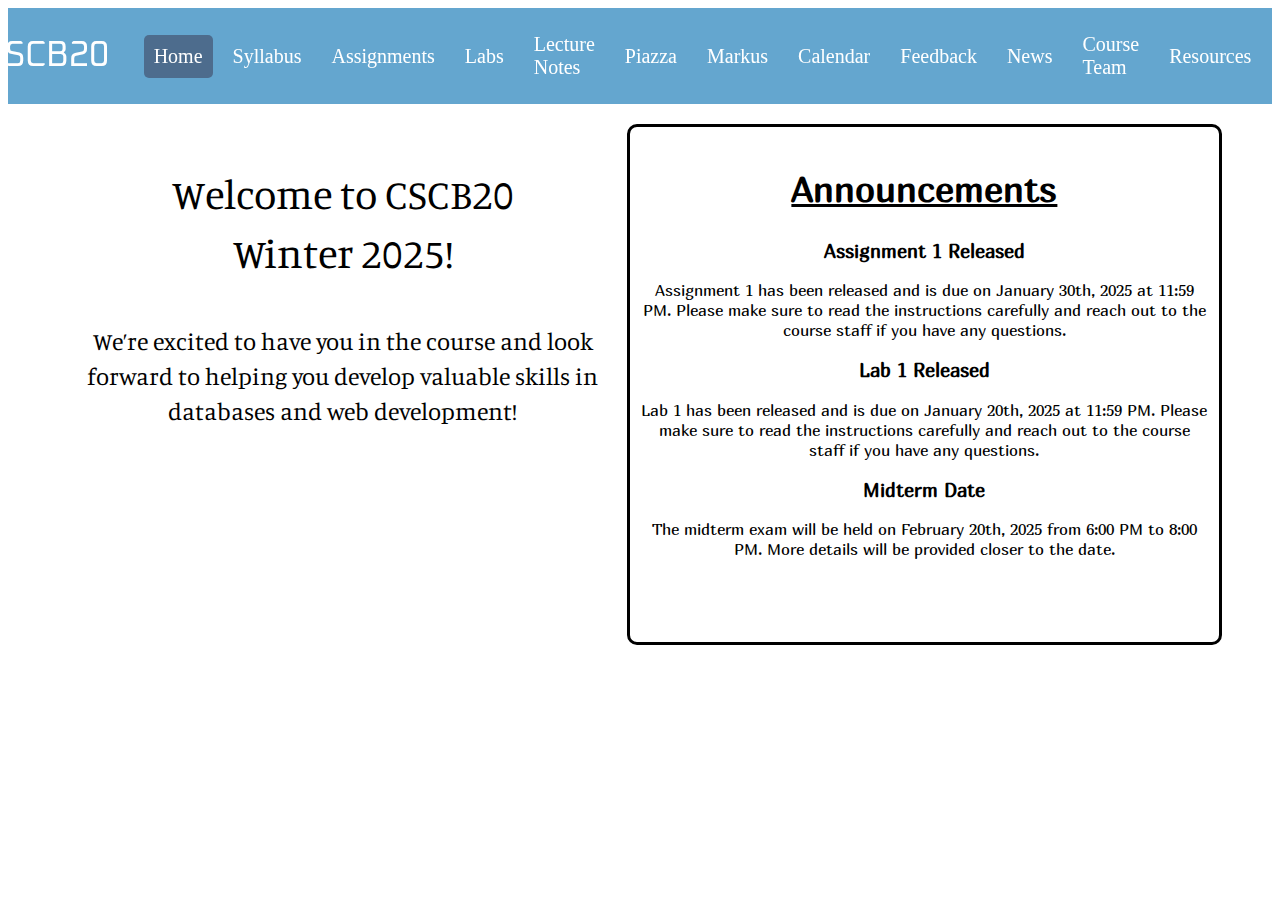
==== src/index.html @ adb6bea2 "Merge branch 'main' of https://github.com/asadbmirza/A2 into feature/no-ref/home-page" ====
<!DOCTYPE html>
<html lang="en">
<head>
    <meta charset="UTF-8">
    <meta name="viewport" content="width=device-width, initial-scale=1.0">
    <title>CSCB20 Page</title>
    <link rel="stylesheet" href="index.css">
    <link rel="stylesheet" href="navbar.css">
</head>
<body>
    <nav class="topnav">
        <h2>CSCB20</h2>
        
        <label for="nav-toggle" class="hamburger">☰</label>
        <input type="checkbox" id="nav-toggle" class="nav-toggle">
        
        <div class="nav-links">
          <a href="index.html" class="active">Home</a>
          <a href="syllabus.html">Syllabus</a>
          <a href="assignments.html">Assignments</a>
          <a href="labs.html">Labs</a>
          <a href="notes.html">Lecture Notes</a>
          <a href="https://piazza.com/class/m5fmz9kzjo83yk">Piazza</a>
          <a href="https://markus2.utsc.utoronto.ca/">Markus</a>
          <a href="calendar.html">Calendar</a>
          <a href="feedback.html">Feedback</a>
          <a href="news.html">News</a>
          <a href="team.html">Course Team</a>
          <a href="resources.html">Resources</a>
        </div>
        
        
        <input type="checkbox" id="darkmode-toggle">
        <label for="darkmode-toggle" class="darkmode-toggle">
            <img src="public/sun.png" alt="sun" class="sun">
            <img src="public/moon.png" alt="moon" class="moon">
        </label>
      </nav>

      <div class="container">
          <div class="header">
            <p>Welcome to CSCB20<br/>Winter 2025!</p>
            <p>We’re excited to have you in the course and look forward to helping you develop valuable skills in databases and web development!</p>
          </div>
    
          <div class="announcements">
            <h2>Announcements</h2>
            <div class="announcement">
              <h3>Assignment 1 Released</h3>
              <p>Assignment 1 has been released and is due on January 30th, 2025 at 11:59 PM. Please make sure to read the instructions carefully and reach out to the course staff if you have any questions.</p>
            </div>
            <div class="announcement">
              <h3>Lab 1 Released</h3>
              <p>Lab 1 has been released and is due on January 20th, 2025 at 11:59 PM. Please make sure to read the instructions carefully and reach out to the course staff if you have any questions.</p>
            </div>
            <div class="announcement">
              <h3>Midterm Date</h3>
              <p>The midterm exam will be held on February 20th, 2025 from 6:00 PM to 8:00 PM. More details will be provided closer to the date.</p>
            </div>
          </div>
      </div>
</html>
---- src/index.css ----
@import url('https://fonts.googleapis.com/css2?family=Manuale:ital,wght@0,300..800;1,300..800&display=swap');
@import url('https://fonts.googleapis.com/css2?family=Marmelad&display=swap');
.container{
    display: flex;
    justify-content: center;
}

.announcements{
    float: right;
    margin-right: 30px;
    margin-top: 20px;
    min-width: 300px;
    max-width: 45%;
    height: 55vh;
    border: solid 3px black;
    border-radius: 10px;
    padding: 10px;
    overflow: auto;
    text-align: center;
    font-family: Marmelad;
    font-style: normal;
    font-weight: 400;
}

.announcements h2{
    font-size: 36px;
    text-decoration: underline;
}

.header{
    float: left;
    margin-left: 30px;
    margin-top: 20px;
    min-width: 300px;
    max-width: 45%;
    overflow: auto;
    text-align: center;
    font-family: Manuale;
    font-weight: 400;
}

.header p:first-child{
    font-size: 41px;
}

.header p:nth-child(2){
    font-size: 24px;
}

.topnav:has(> #darkmode-toggle:checked) + .container{
    color: white;
}

.topnav:has(> #darkmode-toggle:checked) + .container .announcements{
    border-color: white;
}

@media (max-width: 768px){

    .container{
        flex-direction: column;
        align-items: center;
    }
    .announcements{
        float: none;
        margin-right: 0px;
        margin-left: 0px;
        width: 100%;
        font-size: 20px;
    }
    .header{
        float: none;
        margin-left: 0px;
        margin-right: 0px;
        width: 100%;
        font-size: 20px;
    }
}
---- src/navbar.css ----
@import url('https://fonts.googleapis.com/css2?family=Oxanium:wght@200..800&display=swap');

.topnav{
    display: flex;
    justify-content: center;
    align-items: center;
    background-color: #64A6CF;
    padding: 10px;
    position: sticky;
    gap: 30px;
    max-width: 100%;
    top: 0;
    z-index: 1000;
}
  
.topnav h2{
margin: 0;
color: white;
font-family: Oxanium;
font-size: 35px;
font-style: normal;
font-weight: 400;
}

.nav-links{
display: flex;
align-items: center;
}

.nav-links a{
color: white;
text-decoration: none;
padding: 10px;
margin: 5px;
font-size: 20px;
}

.nav-links a:hover{
background-color: #4690b3;
border-radius: 5px;
}

.nav-links a.active{
background-color: #4d6c8d;
border-radius: 5px;
}

.darkmode-toggle{
    width: 85px;
    height: 45px;
    position: relative;
    display: block;
    background-color: #3F3F3F;
    border-radius: 25px;
    cursor: pointer;
    transition: 0.3s;
}

.darkmode-toggle::after{
    content: "";
    position: absolute;
    width: 35px;
    height: 35px;
    background-color: #C3D5DB;
    border-radius: 20px;
    top: 5px;
    left: 5px;
}

#darkmode-toggle{
    display: none;
    width: 0;
    height: 0;
}

#darkmode-toggle:checked +.darkmode-toggle{
    background-color: #EDEDED;
}

#darkmode-toggle:checked + label.darkmode-toggle::after{
    left: 80px;
    transform: translateX(-100%);
    background-color: #4B565A;
}

.darkmode-toggle img{
    position: absolute;
    width: 25px;
    top: 10px;
    z-index: 100;
}

.darkmode-toggle img.sun{
    left: 10px;
    transition: 0.3s;
}

.darkmode-toggle img.moon{
    left: 48px;
    transition: 0.3s;
}

.topnav:has(> #darkmode-toggle:checked) {
    background-color: #04446B;
}

body:has(.topnav > #darkmode-toggle:checked) {
    background-color: #2C2C2C;
}

.hamburger{
display: none;
font-size: 24px;
color: white;
margin-right: 0;
cursor: pointer;
}

.nav-toggle{
display: none;
}

@media (max-width: 768px){
    .topnav h2{
        font-size: 25px;
    }

    .hamburger{
        display: block;
    }

    .nav-links{
        display: none;
        flex-direction: column;
        position: absolute;
        top: 50px;
        width: 100%;
        background-color: #64A6CF;
        padding-bottom: 10px;
    }

    .nav-links a{
        margin: 5px 0;
    }

    .nav-toggle:checked ~ .nav-links{
        display: flex;
    }
}
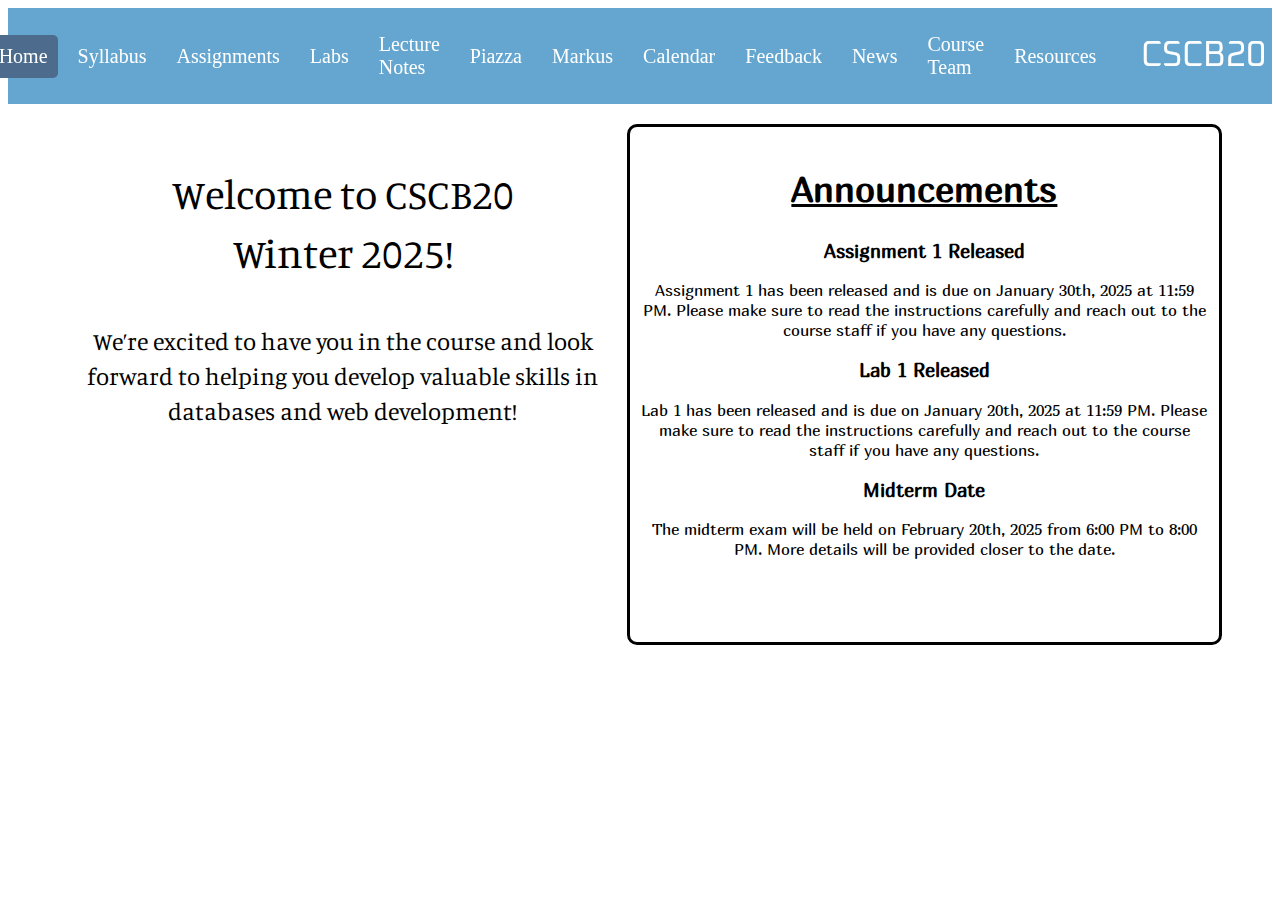
==== commit 5d09948a: "feat: Added dropdown container" ====
--- a/src/index.html
+++ b/src/index.html
@@ -9,25 +9,28 @@
 </head>
 <body>
     <nav class="topnav">
-        <h2>CSCB20</h2>
-        
         <label for="nav-toggle" class="hamburger">☰</label>
         <input type="checkbox" id="nav-toggle" class="nav-toggle">
         
-        <div class="nav-links">
-          <a href="index.html" class="active">Home</a>
-          <a href="syllabus.html">Syllabus</a>
-          <a href="assignments.html">Assignments</a>
-          <a href="labs.html">Labs</a>
-          <a href="notes.html">Lecture Notes</a>
-          <a href="https://piazza.com/class/m5fmz9kzjo83yk">Piazza</a>
-          <a href="https://markus2.utsc.utoronto.ca/">Markus</a>
-          <a href="calendar.html">Calendar</a>
-          <a href="feedback.html">Feedback</a>
-          <a href="news.html">News</a>
-          <a href="team.html">Course Team</a>
-          <a href="resources.html">Resources</a>
+        <div class="dropdown">
+            <div class="nav-links">
+              <a href="./index.html" class="active">Home</a>
+              <a href="./syllabus.html">Syllabus</a>
+              <a href="./assignments.html">Assignments</a>
+              <a href="./labs.html">Labs</a>
+              <a href="./notes.html">Lecture Notes</a>
+              <a href="https://piazza.com/class/m5fmz9kzjo83yk">Piazza</a>
+              <a href="https://markus2.utsc.utoronto.ca/">Markus</a>
+              <a href="./calendar.html">Calendar</a>
+              <a href="./feedback.html">Feedback</a>
+              <a href="./news.html">News</a>
+              <a href="./team.html">Course Team</a>
+              <a href="./resources.html">Resources</a>
+            </div>
         </div>
+        
+        <h2>CSCB20</h2>
+        
         
         
         <input type="checkbox" id="darkmode-toggle">
@@ -35,6 +38,7 @@
             <img src="public/sun.png" alt="sun" class="sun">
             <img src="public/moon.png" alt="moon" class="moon">
         </label>
+        
       </nav>
 
       <div class="container">
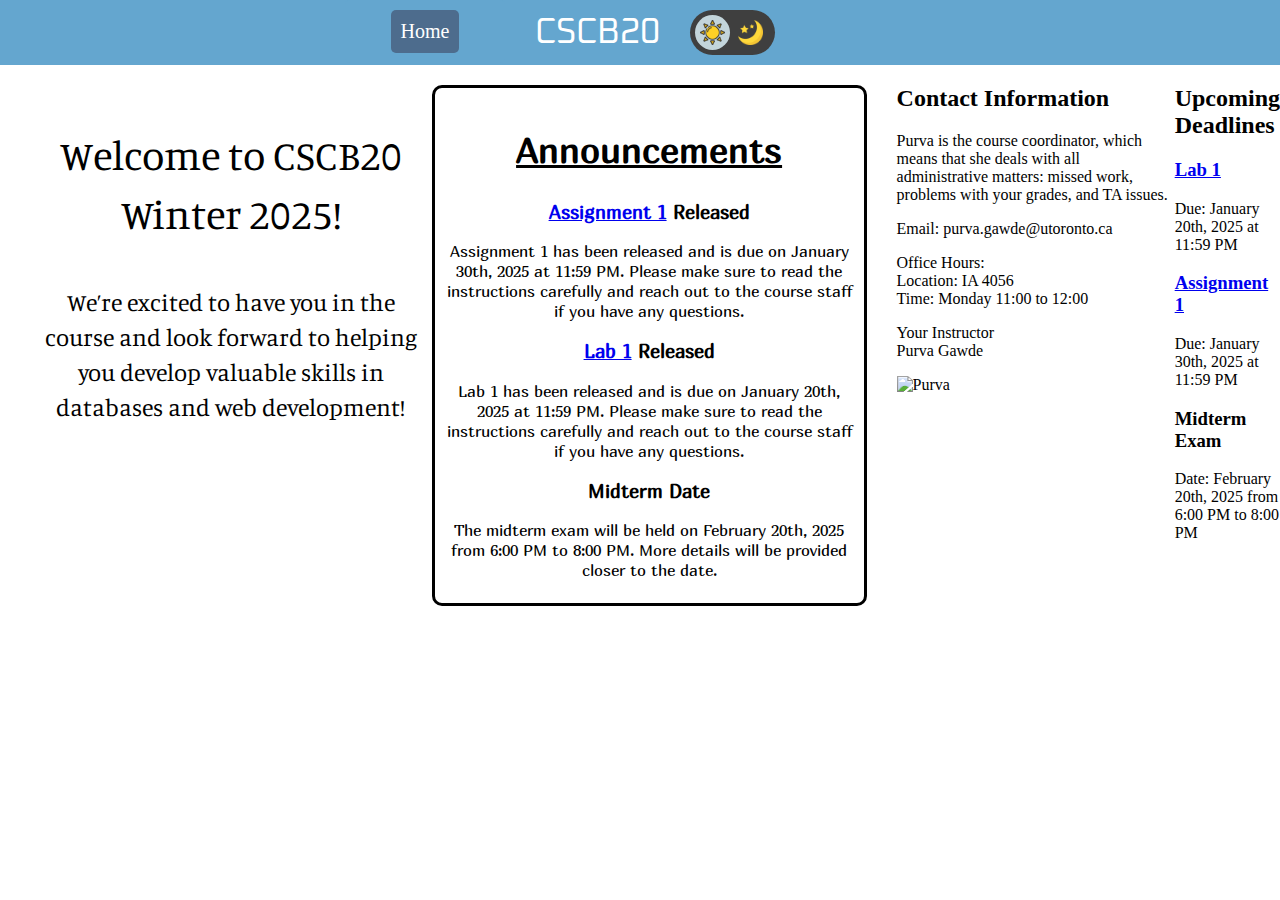
==== commit 79a8b67f: "feat: Completed the design for the home page and added css styling" ====
--- a/src/index.html
+++ b/src/index.html
@@ -50,11 +50,11 @@
           <div class="announcements">
             <h2>Announcements</h2>
             <div class="announcement">
-              <h3>Assignment 1 Released</h3>
+              <h3><a href="./assignments.html">Assignment 1</a> Released</h3>
               <p>Assignment 1 has been released and is due on January 30th, 2025 at 11:59 PM. Please make sure to read the instructions carefully and reach out to the course staff if you have any questions.</p>
             </div>
             <div class="announcement">
-              <h3>Lab 1 Released</h3>
+              <h3><a href="./labs.html">Lab 1</a> Released</h3>
               <p>Lab 1 has been released and is due on January 20th, 2025 at 11:59 PM. Please make sure to read the instructions carefully and reach out to the course staff if you have any questions.</p>
             </div>
             <div class="announcement">
@@ -62,5 +62,36 @@
               <p>The midterm exam will be held on February 20th, 2025 from 6:00 PM to 8:00 PM. More details will be provided closer to the date.</p>
             </div>
           </div>
+          
+          <div class="contact">
+            <h2>Contact Information</h2>
+            <p>Purva is the course coordinator, which means that she deals with all administrative matters: missed work, problems with your grades, and TA issues.</p>
+            <div class="contact-container">
+              <div class="contact-info">
+                <p class="email">Email: purva.gawde@utoronto.ca</p>
+                <p>Office Hours:<br/>Location: IA 4056<br/>Time: Monday 11:00 to 12:00</p>
+              </div>
+              <div class="purva">
+                <p>Your Instructor<br/><span>Purva Gawde</span></p>
+                <img src="./public/purva.png" alt="Purva" class="purva"/>
+              </div>
+            </div>
+          </div>
+
+          <div class="deadlines">
+            <h2>Upcoming Deadlines</h2>
+            <div class="deadline">
+              <a href="./labs.html"><h3>Lab 1</h3></a>
+              <p>Due: January 20th, 2025 at 11:59 PM</p>
+            </div>
+            <div class="deadline">
+              <a href="./assignments.html"><h3>Assignment 1</h3></a>
+              <p>Due: January 30th, 2025 at 11:59 PM</p>
+            </div>
+            <div class="deadline">
+              <h3>Midterm Exam</h3>
+              <p>Date: February 20th, 2025 from 6:00 PM to 8:00 PM</p>
+            </div>
+          </div>
       </div>
 </html>
--- a/src/index.css
+++ b/src/index.css
@@ -1,5 +1,9 @@
 @import url('https://fonts.googleapis.com/css2?family=Manuale:ital,wght@0,300..800;1,300..800&display=swap');
 @import url('https://fonts.googleapis.com/css2?family=Marmelad&display=swap');
+body {
+    margin: 0;
+}
+
 .container{
     display: flex;
     justify-content: center;
--- a/src/navbar.css
+++ b/src/navbar.css
@@ -14,36 +14,57 @@
 }
   
 .topnav h2{
-margin: 0;
-color: white;
-font-family: Oxanium;
-font-size: 35px;
-font-style: normal;
-font-weight: 400;
+    margin: 0;
+    color: white;
+    font-family: Oxanium;
+    font-size: 35px;
+    font-style: normal;
+    font-weight: 400;
 }
 
-.nav-links{
-display: flex;
-align-items: center;
+.dropdown{
+    position: relative;
 }
 
-.nav-links a{
-color: white;
-text-decoration: none;
-padding: 10px;
-margin: 5px;
-font-size: 20px;
+.nav-links {
+    position: absolute;
+    background-color: #64A6CF;
+    border-radius: 5px;
+    top:-33px;
+    right: 0;
+    display: flex;
+    flex-direction: column;
+    align-items: center;
+    padding: 5px;
+    width: 150px;
 }
 
-.nav-links a:hover{
-background-color: #4690b3;
-border-radius: 5px;
+.nav-links a {
+    display: none;
+    color: white;
+    text-decoration: none;
+    padding: 10px;
+    font-size: 20px;
+    border-radius: 5px;
+    margin: 5px;
+    text-align: center;
 }
 
-.nav-links a.active{
-background-color: #4d6c8d;
-border-radius: 5px;
+.nav-links a.active {
+    display: block;
+    background-color: #4d6c8d;
+    border-radius: 5px;
+    position: relative;
 }
+
+.nav-links:hover a {
+    display: block;
+}
+
+.nav-links a:hover {
+    background-color: #4690b3;
+}
+
 
 .darkmode-toggle{
     width: 85px;
@@ -108,16 +129,20 @@
     background-color: #2C2C2C;
 }
 
+.dropdown:has(~ #darkmode-toggle:checked) .nav-links{
+    background-color: #04446B;
+}
+
 .hamburger{
-display: none;
-font-size: 24px;
-color: white;
-margin-right: 0;
-cursor: pointer;
+    display: none;
+    font-size: 24px;
+    color: white;
+    margin-right: 0;
+    cursor: pointer;
 }
 
 .nav-toggle{
-display: none;
+    display: none;
 }
 
 @media (max-width: 768px){
@@ -132,18 +157,28 @@
     .nav-links{
         display: none;
         flex-direction: column;
-        position: absolute;
+        align-items: center;
+        position: static;
         top: 50px;
         width: 100%;
         background-color: #64A6CF;
-        padding-bottom: 10px;
+        padding-bottom: 10px 0;
     }
 
     .nav-links a{
+        display: block;
         margin: 5px 0;
     }
 
-    .nav-toggle:checked ~ .nav-links{
+    .nav-toggle:checked + .dropdown .nav-links{
         display: flex;
     }
+
+    .nav-toggle:checked ~ h2{
+        display: none;
+    }
+
+    .nav-toggle:checked ~ .darkmode-toggle{
+        display: none;
+    }
 }
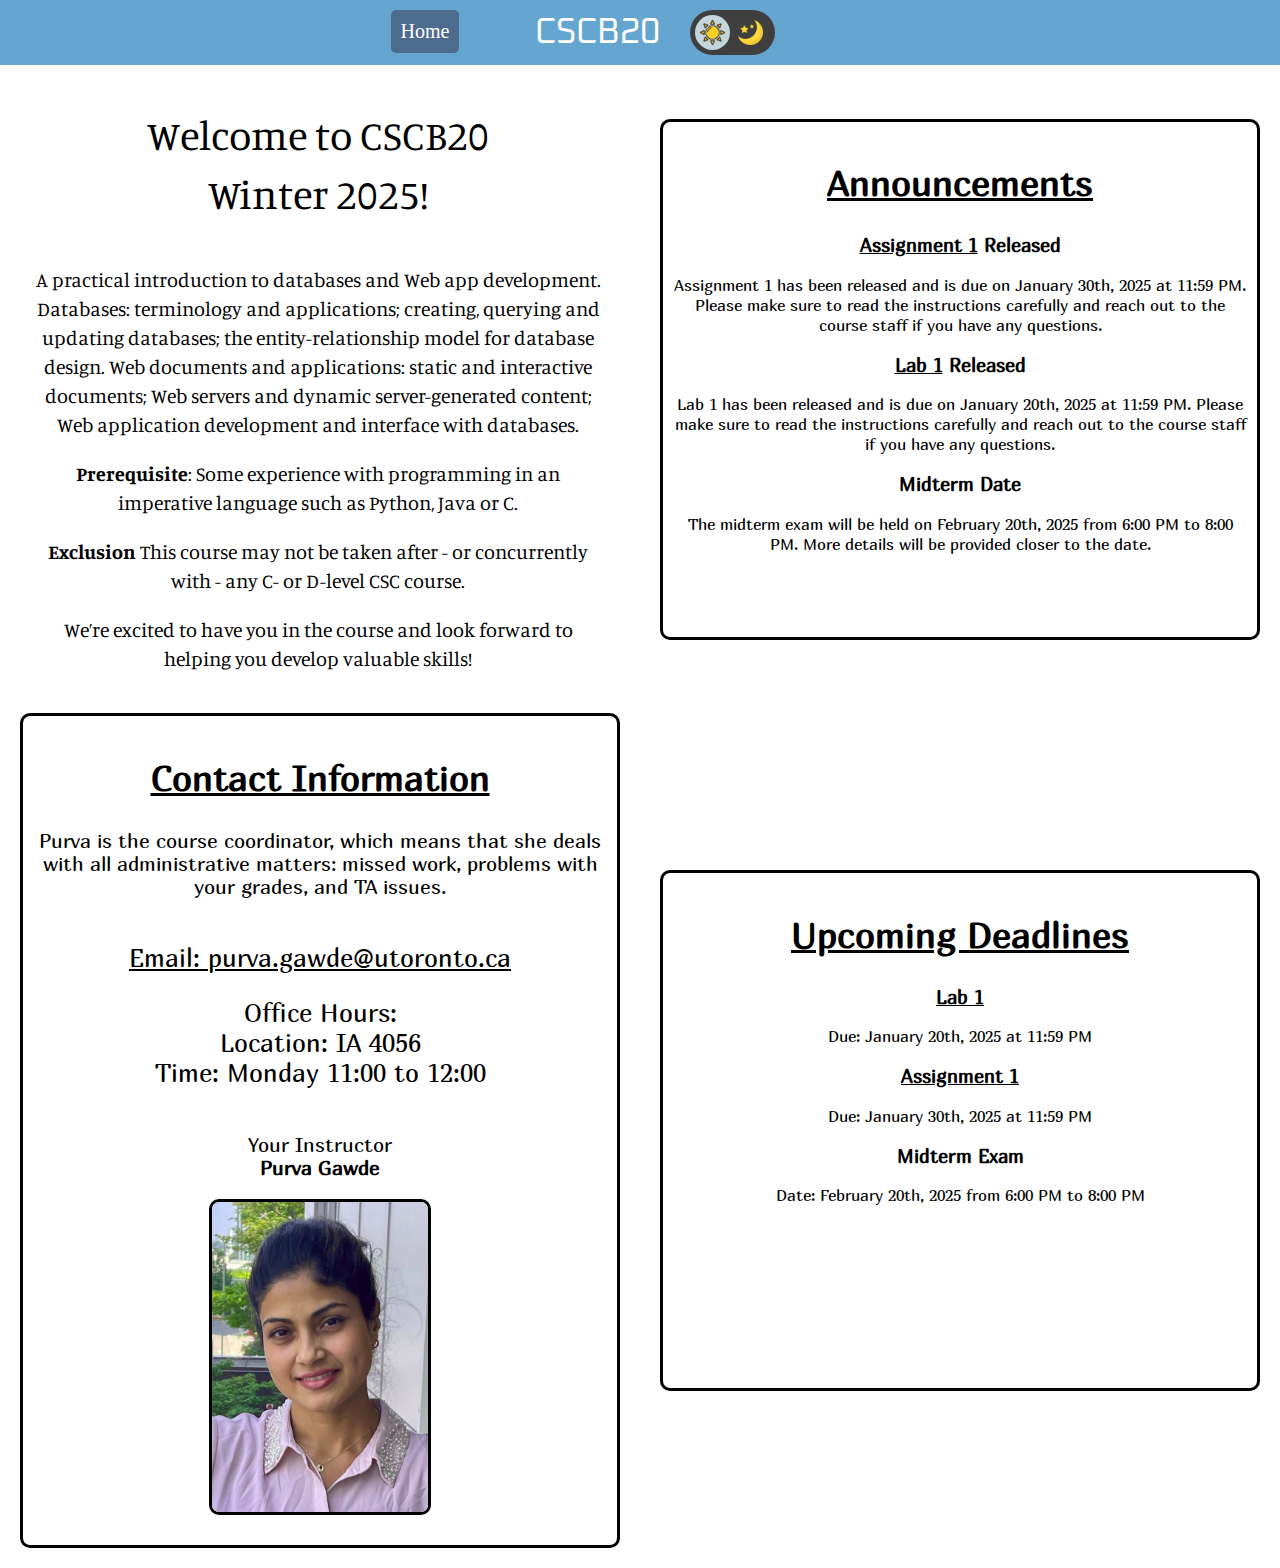
==== commit 1e440566: "feat: Added more info to the header section. Fixed styling for dark mode" ====
--- a/src/index.html
+++ b/src/index.html
@@ -44,7 +44,10 @@
       <div class="container">
           <div class="header">
             <p>Welcome to CSCB20<br/>Winter 2025!</p>
-            <p>We’re excited to have you in the course and look forward to helping you develop valuable skills in databases and web development!</p>
+            <p>A practical introduction to databases and Web app development. Databases: terminology and applications; creating, querying and updating databases; the entity-relationship model for database design. Web documents and applications: static and interactive documents; Web servers and dynamic server-generated content; Web application development and interface with databases.</p>
+            <p><span>Prerequisite</span>: Some experience with programming in an imperative language such as Python, Java or C.</p>
+            <p><span>Exclusion</span> This course may not be taken after - or concurrently with - any C- or D-level CSC course.</p>
+            <p>We’re excited to have you in the course and look forward to helping you develop valuable skills!</p>
           </div>
     
           <div class="announcements">
--- a/src/index.css
+++ b/src/index.css
@@ -5,16 +5,19 @@
 }
 
 .container{
-    display: flex;
-    justify-content: center;
+    display: grid;
+    grid-template-columns: 1fr 1fr;
+    align-items: center;
+}
+
+.container a{
+    text-decoration: underline;
+    color: black;
 }
 
 .announcements{
-    float: right;
     margin-right: 30px;
-    margin-top: 20px;
-    min-width: 300px;
-    max-width: 45%;
+    margin: 20px;
     height: 55vh;
     border: solid 3px black;
     border-radius: 10px;
@@ -32,11 +35,8 @@
 }
 
 .header{
-    float: left;
     margin-left: 30px;
-    margin-top: 20px;
-    min-width: 300px;
-    max-width: 45%;
+    max-width: 90%;
     overflow: auto;
     text-align: center;
     font-family: Manuale;
@@ -47,11 +47,87 @@
     font-size: 41px;
 }
 
-.header p:nth-child(2){
-    font-size: 24px;
+.header p:first-child ~ p{
+    font-size: 20px;
+}
+
+.header p span{
+    font-weight: bold;
+}
+
+.contact{
+    align-items: center;
+    margin: 20px;
+    border: solid 3px black;
+    border-radius: 10px;
+    padding: 10px;
+    overflow: auto;
+    text-align: center;
+    font-family: Marmelad;
+    font-style: normal;
+    font-weight: 400;
+    font-size: 20px;
+}
+
+.contact h2{
+    font-size: 36px;
+    text-decoration: underline;
+}
+
+.contact-container{
+    display: flex;
+    justify-content: space-around;
+    align-items: center;
+    margin: 20px;
+}
+
+.contact-info{
+    font-size: 25px;
+}
+
+.email{
+    text-decoration: underline;
+}
+.purva{
+    display: flex;
+    flex-direction: column;
+    max-width: fit-content;
+}
+
+.purva img{
+    float: right;
+    border: solid 3px black;
+    border-radius: 10px;
+}
+
+.purva p span{
+    font-weight: bold;
+}
+
+.deadlines{
+    margin-right: 30px;
+    margin: 20px;
+    height: 55vh;
+    border: solid 3px black;
+    border-radius: 10px;
+    padding: 10px;
+    overflow: auto;
+    text-align: center;
+    font-family: Marmelad;
+    font-style: normal;
+    font-weight: 400;
+}
+
+.deadlines h2{
+    font-size: 36px;
+    text-decoration: underline;
 }
 
 .topnav:has(> #darkmode-toggle:checked) + .container{
+    color: white;
+}
+
+.topnav:has(> #darkmode-toggle:checked) + .container a{
     color: white;
 }
 
@@ -59,9 +135,21 @@
     border-color: white;
 }
 
+.topnav:has(> #darkmode-toggle:checked) + .container .contact{
+    border-color: white;
+}
+
+.topnav:has(> #darkmode-toggle:checked) + .container .deadlines{
+    border-color: white;
+}
+
+.topnav:has(> #darkmode-toggle:checked) + .container .contact img{
+    border-color: white;
+}
 @media (max-width: 768px){
 
     .container{
+        display: flex;
         flex-direction: column;
         align-items: center;
     }
@@ -69,7 +157,7 @@
         float: none;
         margin-right: 0px;
         margin-left: 0px;
-        width: 100%;
+        width: 80%;
         font-size: 20px;
     }
     .header{
@@ -79,4 +167,26 @@
         width: 100%;
         font-size: 20px;
     }
+
+    .contact{
+        float: none;
+        margin-left: 0px;
+        margin-right: 0px;
+        width: 80%;
+        font-size: 20px;
+    }
+
+    .contact-container{
+        flex-direction: column;
+        justify-content: space-around;
+        align-items: center;
+    }
+}
+
+@media (max-width: 1300px){
+    .contact-container{
+        flex-direction: column;
+        justify-content: space-around;
+        align-items: center;
+    }
 }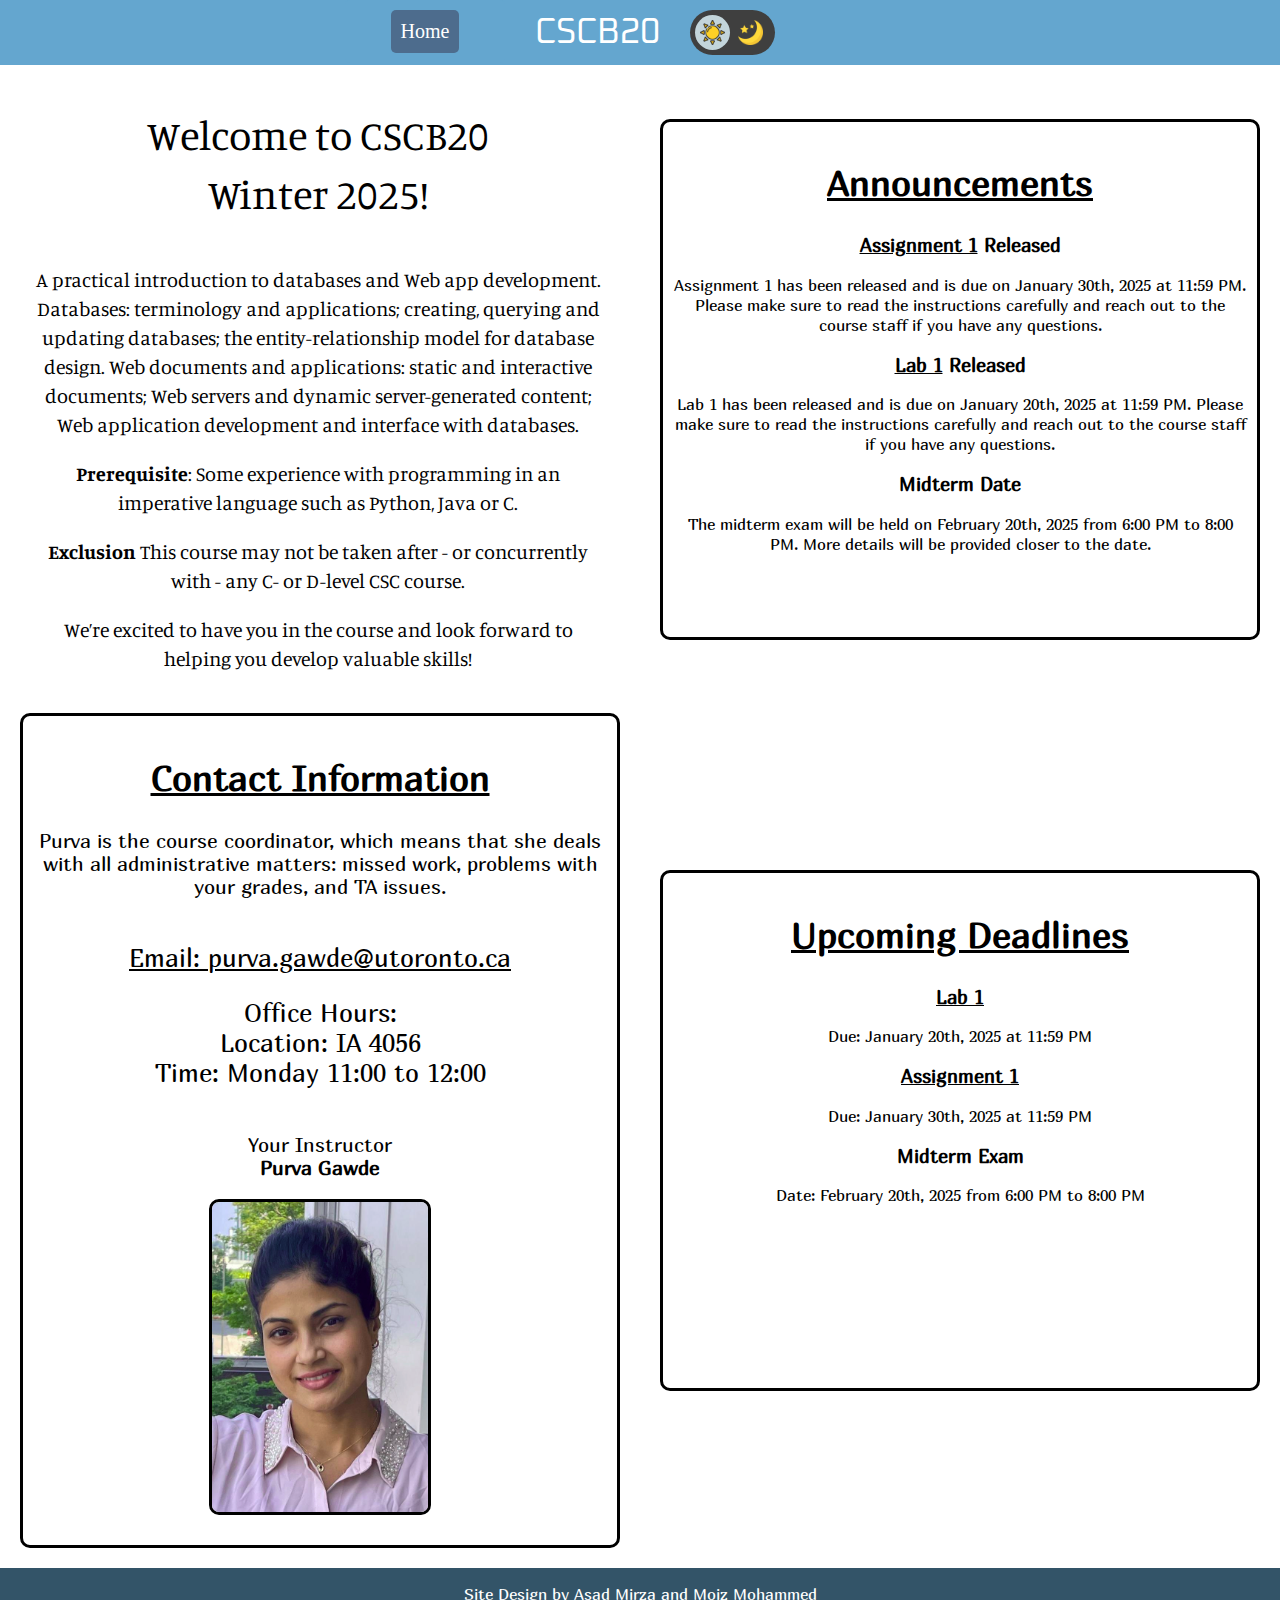
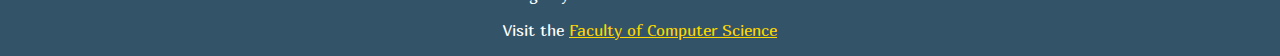
==== commit 88cd139a: "feat: added footer" ====
--- a/src/index.html
+++ b/src/index.html
@@ -97,4 +97,10 @@
             </div>
           </div>
       </div>
+      <footer>
+        <div class="footerContent">
+          <p>Site Design by Asad Mirza and Moiz Mohammed</p>
+          <p>Visit the <a href="https://www.utsc.utoronto.ca/cms/">Faculty of Computer Science</a></p>
+        </div>
+      </footer>
 </html>
--- a/src/index.css
+++ b/src/index.css
@@ -2,17 +2,29 @@
 @import url('https://fonts.googleapis.com/css2?family=Marmelad&display=swap');
 body {
     margin: 0;
+    display: flex;
+    flex-direction: column;
+    height: 100vh;
 }
 
 .container{
     display: grid;
     grid-template-columns: 1fr 1fr;
     align-items: center;
+    flex: 1;
 }
 
 .container a{
     text-decoration: underline;
     color: black;
+}
+
+.content {
+    padding: 40px 10%;
+    font-family: Marmelad, Arial, Helvetica, sans-serif;
+    display: flex;
+    justify-content: center;
+    flex: 1;
 }
 
 .announcements{
@@ -146,6 +158,26 @@
 .topnav:has(> #darkmode-toggle:checked) + .container .contact img{
     border-color: white;
 }
+
+footer {
+    width: 100%;
+    background-color: #335468;
+    display: flex;
+    justify-content: center;
+}
+.footerContent {
+    font-family: Marmelad, Arial, Helvetica, sans-serif;
+    text-align: center;
+    color: white;
+}
+.footerContent a {
+    color: gold
+}
+
+.topnav:has(> #darkmode-toggle:checked) ~ footer {
+    background-color: #0b2635;
+}
+
 @media (max-width: 768px){
 
     .container{
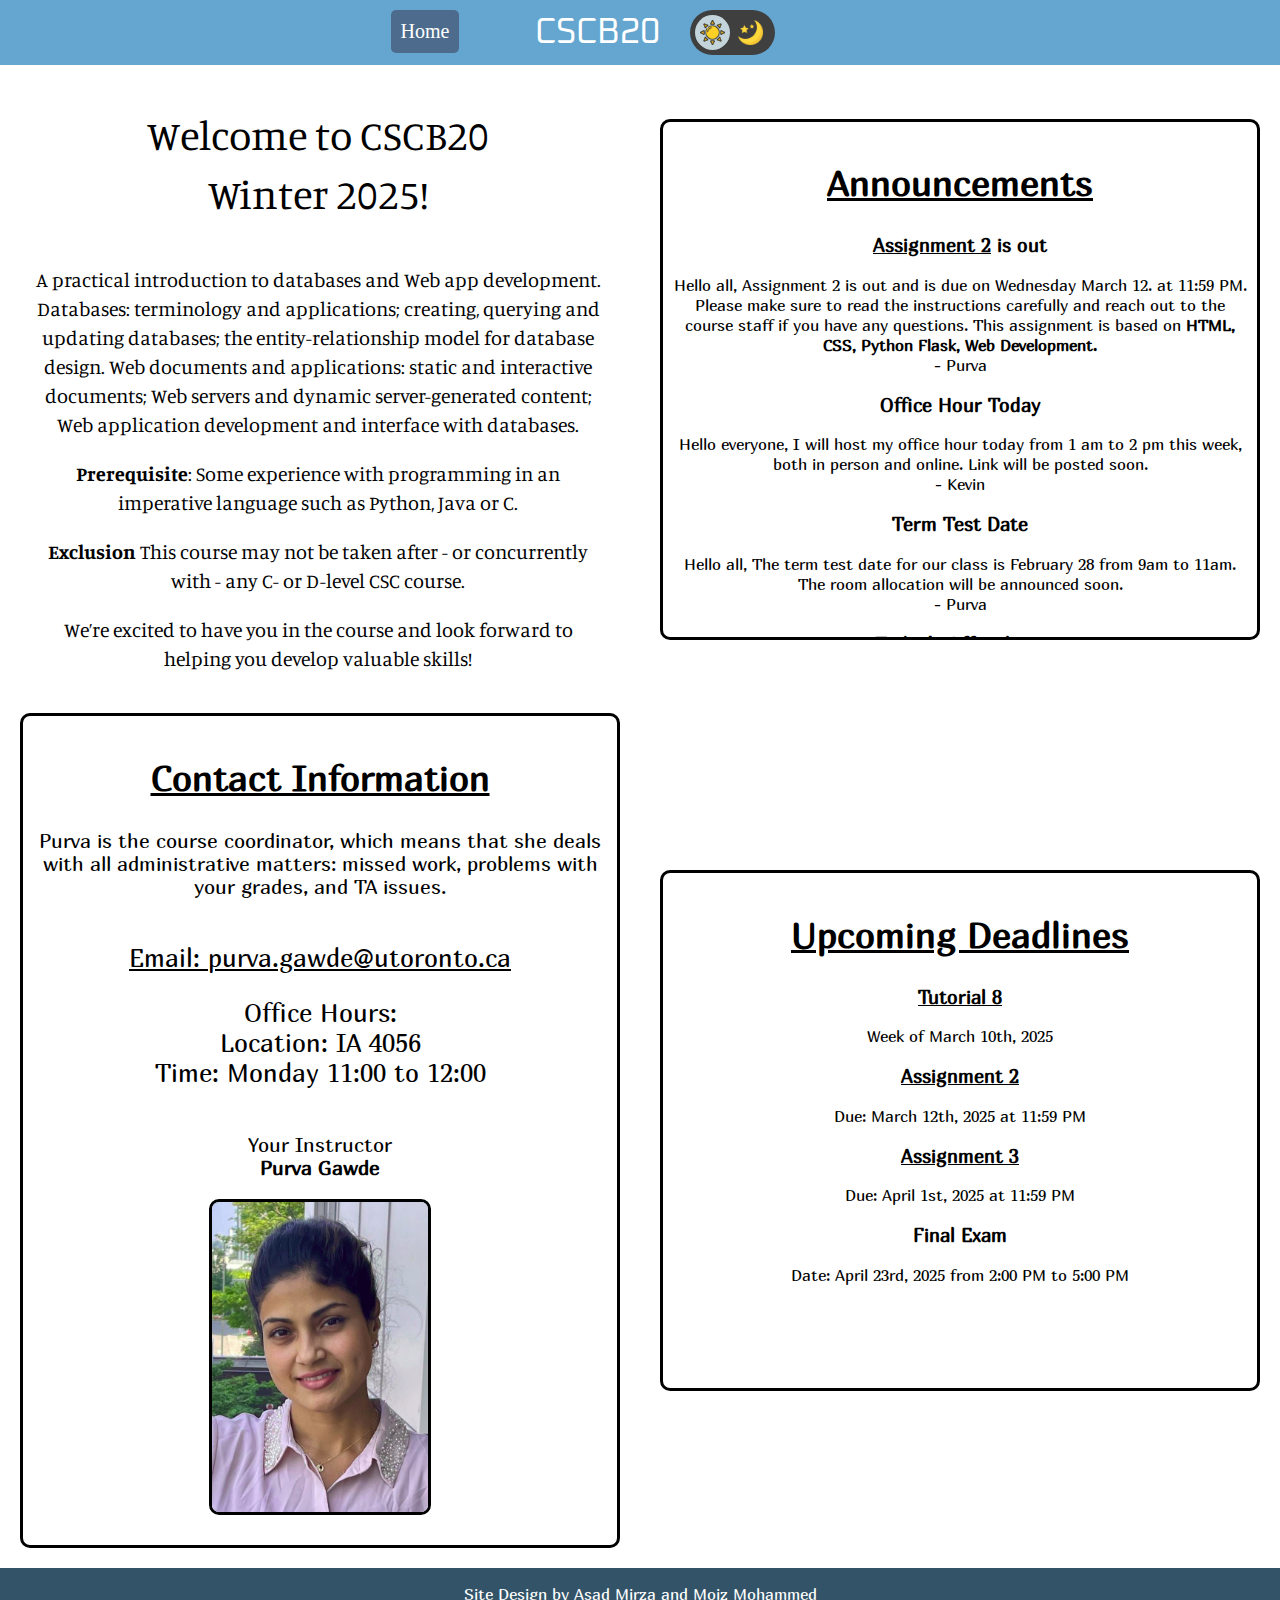
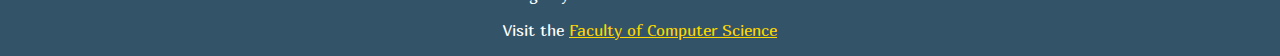
==== commit 27dbf027: "feat: Added more announcements and fixed up styling for links" ====
--- a/src/index.html
+++ b/src/index.html
@@ -53,16 +53,24 @@
           <div class="announcements">
             <h2>Announcements</h2>
             <div class="announcement">
-              <h3><a href="./assignments.html">Assignment 1</a> Released</h3>
-              <p>Assignment 1 has been released and is due on January 30th, 2025 at 11:59 PM. Please make sure to read the instructions carefully and reach out to the course staff if you have any questions.</p>
+              <h3><a href="./assignments.html">Assignment 2</a> is out</h3>
+              <p>Hello all, Assignment 2 is out and is due on Wednesday March 12. at 11:59 PM. Please make sure to read the instructions carefully and reach out to the course staff if you have any questions. This assignment is based on <span>HTML, CSS, Python Flask, Web Development.</span><br/>- Purva</p>
             </div>
             <div class="announcement">
-              <h3><a href="./labs.html">Lab 1</a> Released</h3>
-              <p>Lab 1 has been released and is due on January 20th, 2025 at 11:59 PM. Please make sure to read the instructions carefully and reach out to the course staff if you have any questions.</p>
+              <h3>Office Hour Today</h3>
+              <p>Hello everyone, I will host my office hour today from 1 am to 2 pm this week, both in person and online. Link will be posted soon.<br/>- Kevin</p>
             </div>
             <div class="announcement">
-              <h3>Midterm Date</h3>
-              <p>The midterm exam will be held on February 20th, 2025 from 6:00 PM to 8:00 PM. More details will be provided closer to the date.</p>
+              <h3>Term Test Date</h3>
+              <p> Hello all, The term test date for our class is February 28 from 9am to 11am. The room allocation will be announced soon.<br/>- Purva</p>
+            </div>
+            <div class="announcement">
+              <h3>Today's Office hour</h3>
+              <p>Hello Student, I hope everything is well with you, and I want to announce that my today's office hours will be today at 3 to 4 pm at CS Help Centre 3180.<br/>- Naghmeh</p>
+            </div>
+            <div class="announcement">
+              <h3><a href="./assignments.html">Assignment 1</a> published</h3>
+              <p>Hello all, Assignment 1 has been published. The due date for this assignment is February 11. Please form your groups on MarkUs for the assignment.</span><br/>- Purva</p>
             </div>
           </div>
           
@@ -84,16 +92,20 @@
           <div class="deadlines">
             <h2>Upcoming Deadlines</h2>
             <div class="deadline">
-              <a href="./labs.html"><h3>Lab 1</h3></a>
-              <p>Due: January 20th, 2025 at 11:59 PM</p>
+              <a href="./labs.html"><h3>Tutorial 8</h3></a>
+              <p>Week of March 10th, 2025</p>
             </div>
             <div class="deadline">
-              <a href="./assignments.html"><h3>Assignment 1</h3></a>
-              <p>Due: January 30th, 2025 at 11:59 PM</p>
+              <a href="./assignments.html"><h3>Assignment 2</h3></a>
+              <p>Due: March 12th, 2025 at 11:59 PM</p>
             </div>
             <div class="deadline">
-              <h3>Midterm Exam</h3>
-              <p>Date: February 20th, 2025 from 6:00 PM to 8:00 PM</p>
+              <a href="./assignments.html"><h3>Assignment 3</h3></a>
+              <p>Due: April 1st, 2025 at 11:59 PM</p>
+            </div>
+            <div class="deadline">
+              <h3>Final Exam</h3>
+              <p>Date: April 23rd, 2025 from 2:00 PM to 5:00 PM</p>
             </div>
           </div>
       </div>
--- a/src/index.css
+++ b/src/index.css
@@ -63,7 +63,7 @@
     font-size: 20px;
 }
 
-.header p span{
+span{
     font-weight: bold;
 }
 
@@ -112,10 +112,6 @@
     border-radius: 10px;
 }
 
-.purva p span{
-    font-weight: bold;
-}
-
 .deadlines{
     margin-right: 30px;
     margin: 20px;
@@ -135,12 +131,20 @@
     text-decoration: underline;
 }
 
+.container a:hover{
+    color: #416b85;
+}
+
 .topnav:has(> #darkmode-toggle:checked) + .container{
     color: white;
 }
 
 .topnav:has(> #darkmode-toggle:checked) + .container a{
     color: white;
+}
+
+.topnav:has(> #darkmode-toggle:checked) + .container a:hover{
+    color: #416b85;
 }
 
 .topnav:has(> #darkmode-toggle:checked) + .container .announcements{
